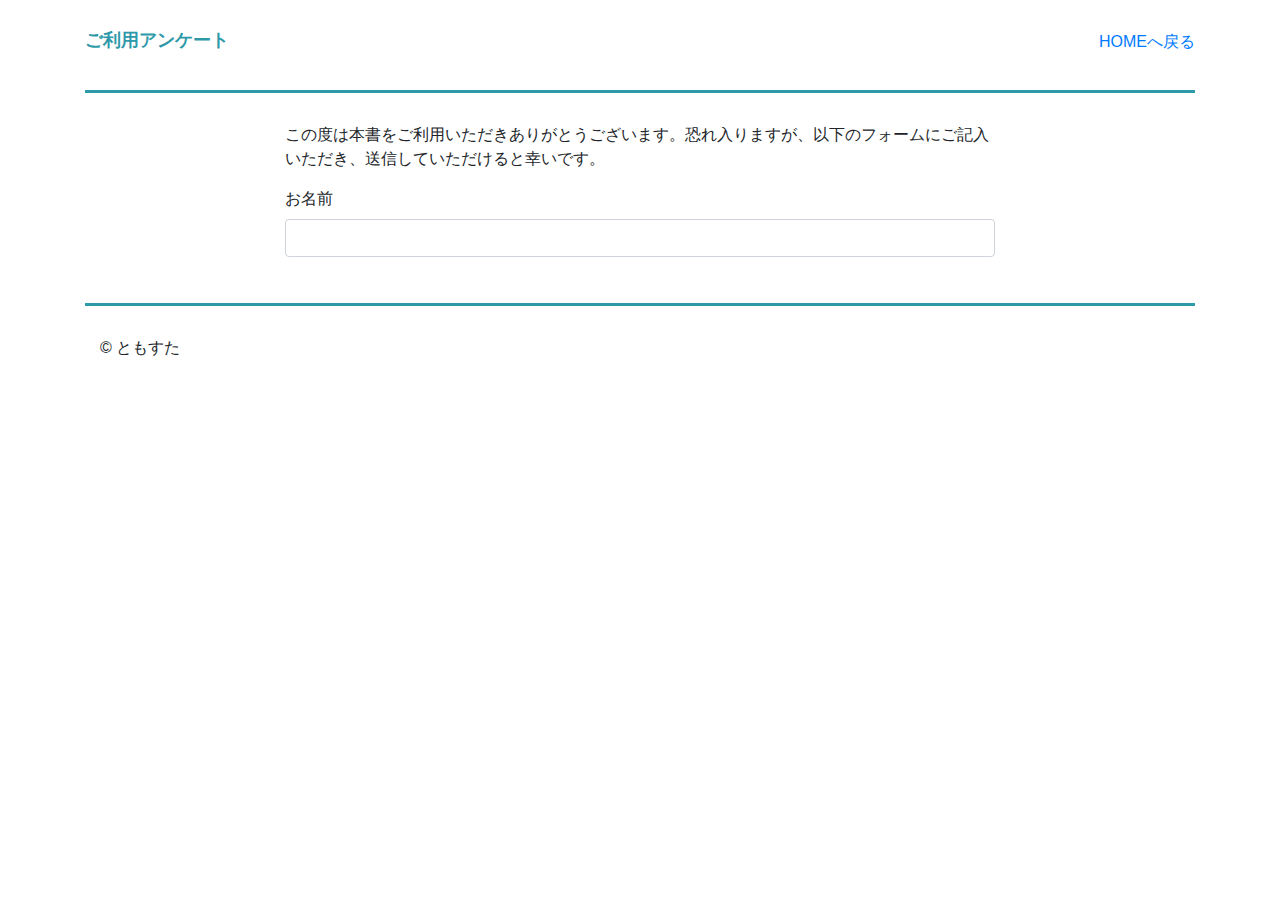
==== chapter05/index.html @ e439a01b "Bootstrap  Form add" ====
<!DOCTYPE html>
<html lang="ja">
    <head>
        <meta charset="UTF-8" />
        <meta name="viewport" content="width=device-width" />

        <title>ご利用アンケート</title>
        <link
            rel="stylesheet"
            href="https://stackpath.bootstrapcdn.com/bootstrap/4.5.2/css/bootstrap.min.css"
        />
        <link rel="stylesheet" href="style.css" />
    </head>

    <body>
        <div class="container">
            <header>
                <div class="row">
                    <div class="col-sm-6">
                        <h1>ご利用アンケート</h1>
                    </div>
                    <div class="col-sm-6 text-right">
                        <a href="/">HOMEへ戻る</a>
                    </div>
                 </div>
             </header>

            <hr>
            <div class="container">
                <form action="" method="post" class="row">
                    <div class="col-sm-8 offset-sm-2">
                    <p>この度は本書をご利用いただきありがとうございます。恐れ入りますが、以下のフォームにご記入いただき、送信していただけると幸いです。</p>
                    
                    <div class="form-group">
                        <label for="name">お名前</label>
                        <input type="text" id="name" name="name" class="form-control"> 
                    </div>
                    </div>
                </form>
            </div>
            <hr>
        <div class="container">
            <footer>
                <p>&copy; ともすた</p>
            </footer>
        </div>
    </body>
</html>
---- chapter05/style.css ----
header {
    margin-top: 30px;
    color: #2e99a9;

}

hr {
    border-width: 3px;
    border-color: #2e99a9;
    margin: 30px 0;
}

h1 {
    font-size: 18px;
    font-weight: bold;
}
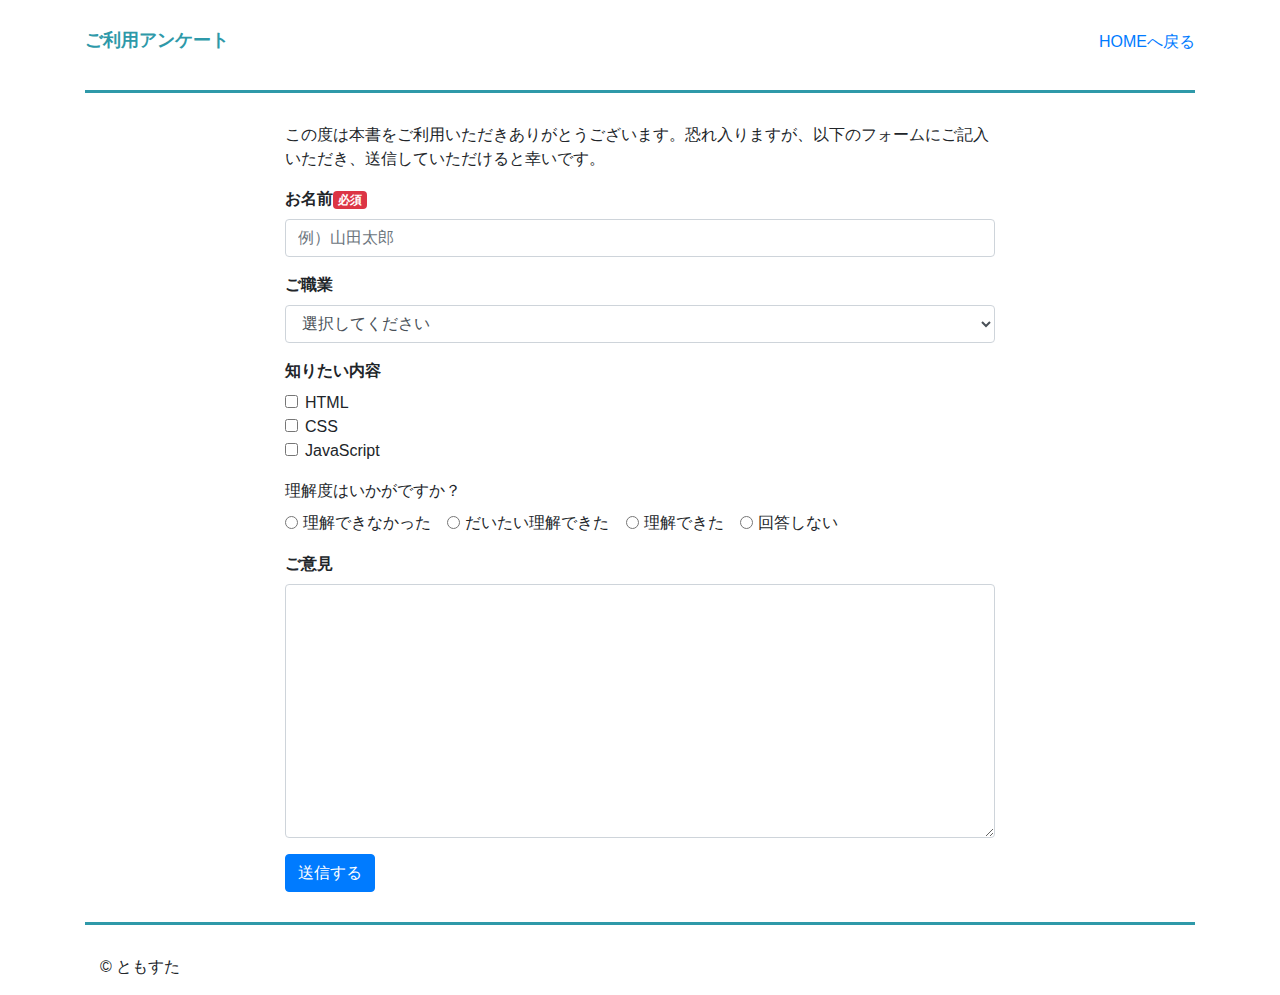
==== commit 54faeeee: "html.css class final" ====
--- a/chapter05/index.html
+++ b/chapter05/index.html
@@ -32,9 +32,57 @@
                     <p>この度は本書をご利用いただきありがとうございます。恐れ入りますが、以下のフォームにご記入いただき、送信していただけると幸いです。</p>
                     
                     <div class="form-group">
-                        <label for="name">お名前</label>
-                        <input type="text" id="name" name="name" class="form-control"> 
+                        <label for="name">お名前<span class="badge badge-danger">必須</span></label>
+                        <input type="text" id="name" name="name" class="form-control" placeholder="例）山田太郎"> 
                     </div>
+                    <div class="form-group">
+                        <label for="job">ご職業</label>
+                        <select id="job" name="job" class="form-control">
+                            <option value="">選択してください</option>
+                            <option value="会社員">会社員</option>
+                            <option value="学生">学生</option>
+                            <option value="その他">その他</option>
+                        </select>
+                    </div>
+                    <div class="form-group">
+                        <label>知りたい内容</label>
+                        <div class="form-check">
+                            <input type="checkbox" name="q1" id="q1_1" value="html" class="form-check-input">
+                            <label for="q1_1" class="form-check-label">HTML</label>
+                        </div>
+                        <div class="form-check">
+                            <input type="checkbox" name="q1" id="q1_2" value="CSS" class="form-check-input">
+                            <label for="q1_2" class="form-check-label">CSS</label>
+                        </div>
+                        <div class="form-check">
+                            <input type="checkbox" name="q1" id="q1_3" value="javascript" class="form-check-input">
+                            <label for="q1_3" class="form-check-label">JavaScript</label>
+                        </div>
+                    </div>
+                    <div class="form-group">
+                       <div> <label>理解度はいかがですか？</label></div>
+                        <div class="form-check form-check-inline">
+                            <input type="radio" class="form-check-input" name="q2" id="q2_1" value="1">
+                            <label for="q2_1" class="form-check-label">理解できなかった</label>
+                        </div>
+                        <div class="form-check form-check-inline">
+                            <input type="radio" class="form-check-input" name="q2" id="q2_2" value="2">
+                            <label for="q2_2" class="form-check-label">だいたい理解できた</label>
+                        </div>
+                        <div class="form-check form-check-inline">
+                            <input type="radio" class="form-check-input" name="q2" id="q2_3" value="3">
+                            <label for="q2_3" class="form-check-label">理解できた</label>
+                        </div>
+                        <div class="form-check form-check-inline">
+                            <input type="radio" class="form-check-input" name="q2" id="q2_4" value="">
+                            <label for="q2_4" class="form-check-label">回答しない</label>
+                        </div>
+                    </div>
+                    <div class="form-group">
+                        <label for="message">ご意見</label>
+                        <textarea name="message" id="message" rows="10" class="form-control"></textarea>
+                    </div>
+                    <button type="submit" class="btn btn-primary">送信する</button>
                     </div>
                 </form>
             </div>
@@ -45,4 +93,4 @@
             </footer>
         </div>
     </body>
-</html>
+</html>--- a/chapter05/style.css
+++ b/chapter05/style.css
@@ -13,4 +13,8 @@
 h1 {
     font-size: 18px;
     font-weight: bold;
+}
+
+.form-group>label {
+    font-weight: bold;
 }